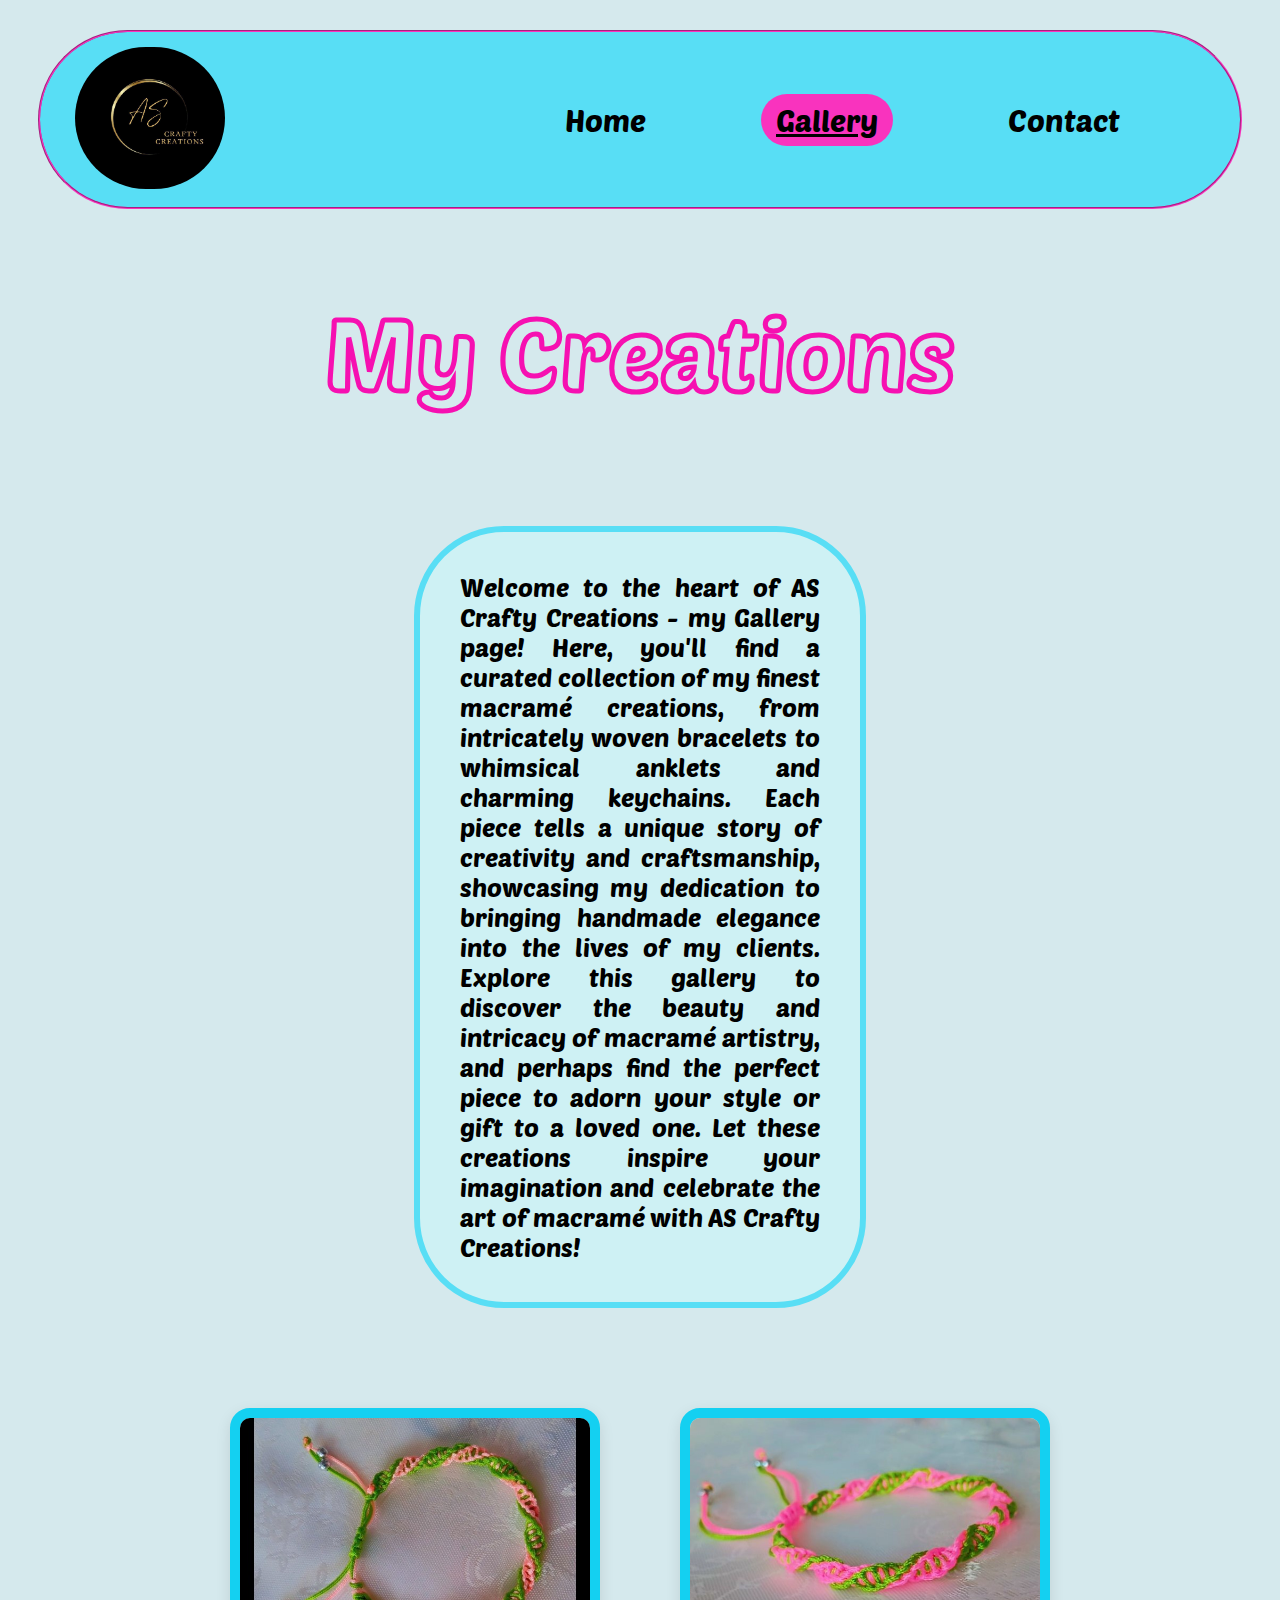
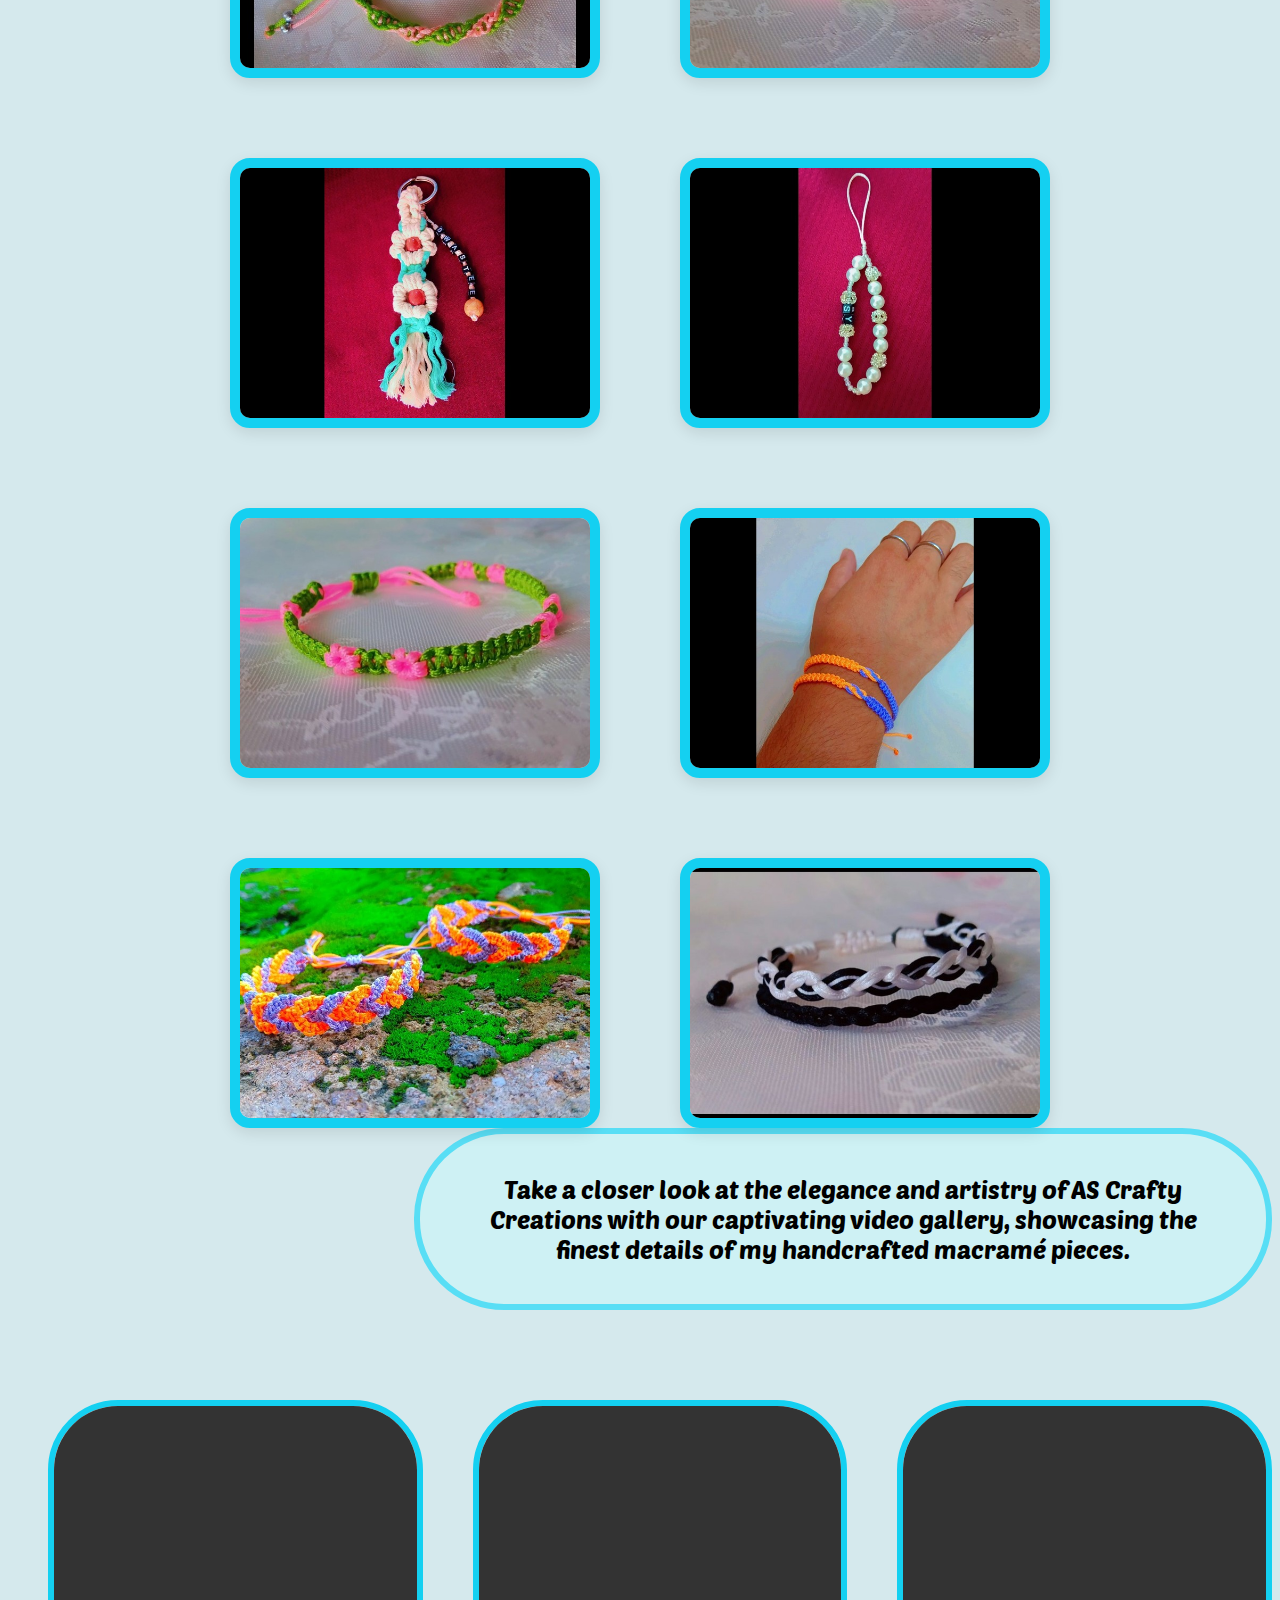
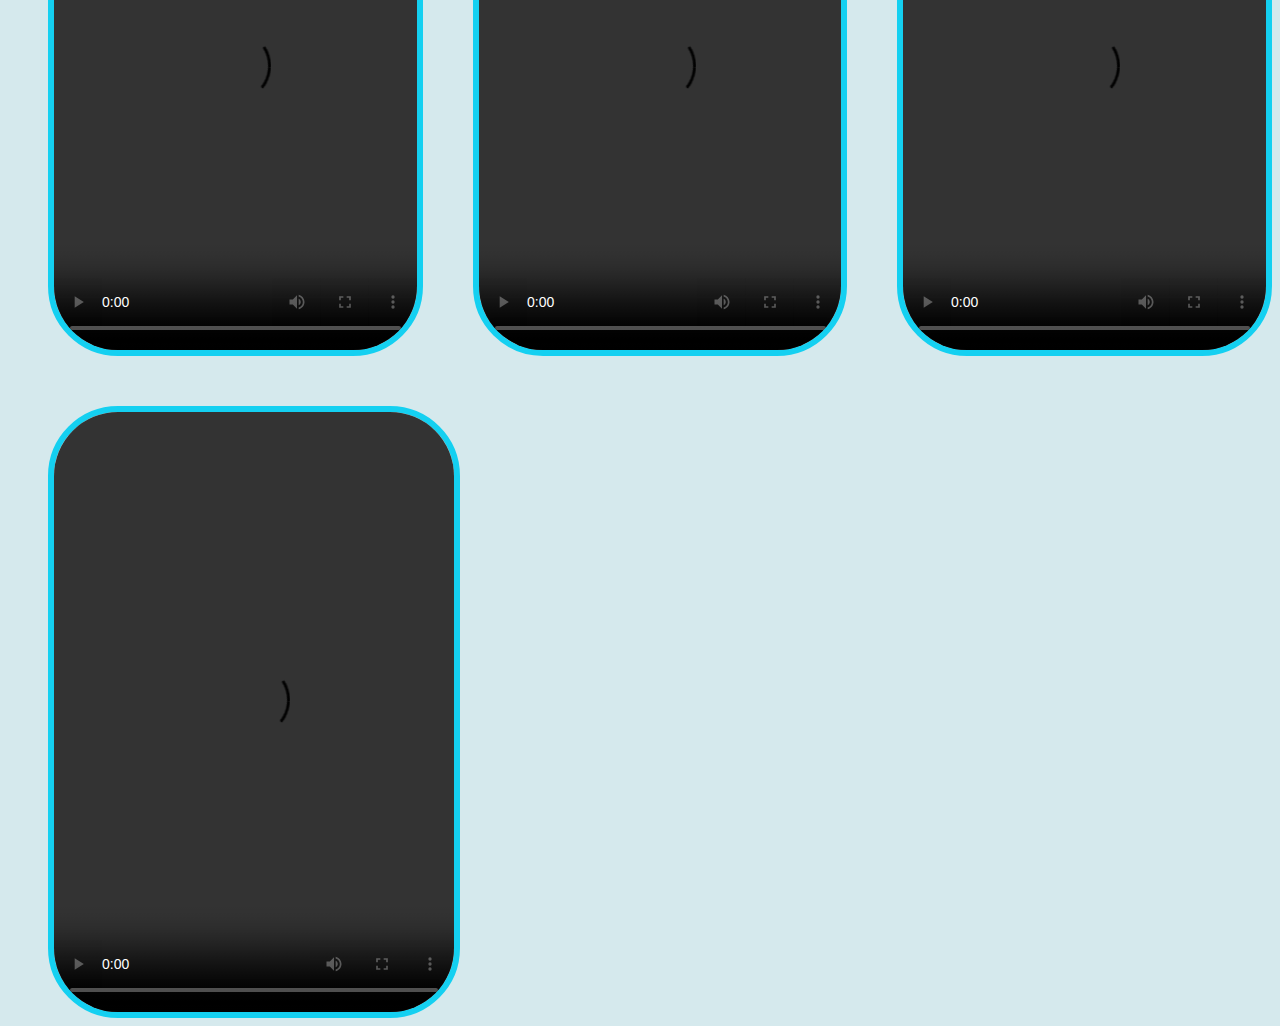
==== gallery.html @ 46c87766 "Add files via upload" ====
<!DOCTYPE html>
<html lang="en">
<head>
    <meta charset="UTF-8">
    <meta name="viewport" content="width=device-width, initial-scale=1.0">
    <title>Gallery Page</title>

    <link rel="stylesheet" href="gallery.css">

    <!-- Fonts -->
    <link rel="preconnect" href="https://fonts.googleapis.com">
    <link rel="preconnect" href="https://fonts.gstatic.com" crossorigin>
    <link href="https://fonts.googleapis.com/css2?family=Poetsen+One&display=swap" rel="stylesheet">

    <link rel="preconnect" href="https://fonts.googleapis.com">
    <link rel="preconnect" href="https://fonts.gstatic.com" crossorigin>  <!-- popup image text -->
    <link href="https://fonts.googleapis.com/css2?family=Reddit+Mono:wght@200..900&family=Redressed&display=swap" rel="stylesheet">
</head>
<body>

    <nav>
        <div class="logo">
            <a href="home.html"><img src="Homepage images/logo.jpg" alt="logo"></a>
        </div>
        <ul class="nav-links">
            <li><a href="home.html" class="hover-effect">Home</a></li>
            <li><a href="gallery.html" class="active">Gallery</a></li>
            <li><a href="contact.html" class="hover-effect">Contact</a></li>
        </ul>
    </nav>

    <h1>My Creations</h1>

    <p class="image-intro">
        Welcome to the heart of <span> AS Crafty Creations </span> - my Gallery page! Here, you'll find a curated collection of my finest
        macramé creations, from intricately woven bracelets to whimsical anklets and charming keychains. Each piece tells a 
        unique story of creativity and craftsmanship, showcasing my dedication to bringing handmade elegance into the lives 
        of my clients. Explore this gallery to discover the beauty and intricacy of macramé artistry, and perhaps find the 
        perfect piece to adorn your style or gift to a loved one. Let these creations inspire your imagination and celebrate 
        the art of macramé with AS Crafty Creations!
    </p>


    <div class="gallery">
        <div class="image-container">
            <div class="image">
                <img src="Gallery images/img1.jpg" title="Adjustable Bracelet" data-text="Image 1: Adjustable two-colored Bracelet with beads at the end!" > 
            </div>
            <div class="image">
                <img src="Gallery images/img2.jpg" title="Adjustable Bracelet" data-text="Image 2: Adjustable two-colored Bracelet with beads at the end!">
            </div>
            <div class="image">
                <img src="Gallery images/img3.jpg" title="Personalised Keychain" data-text="Image 3: Personalised Keychain with name and beads!">
            </div>
            <div class="image">
                <img src="Gallery images/img4.jpg" title="Personalised Phone Charm" data-text="Image 4: Personalised Phone Charm!">
            </div>
            <div class="image">
                <img src="Gallery images/img5.jpg" title="Adjustable Bracelet" data-text="Image 5: Flower Adjustable Bracelet!">
            </div>
            <div class="image">
                <img src="Gallery images/img6.jpg" title="Adjustable Bracelet" data-text="Image 6: Friendship Adjustable Bracelets! (Infinity symbol)">
            </div>
            <div class="image">
                <img src="Gallery images/img7.jpg" title="Adjustable Bracelet" data-text="Image 7: Friendship Adjustable Bracelets!">
            </div>
            <div class="image">
                <img src="Gallery images/img8.jpg" title="Adjustable Bracelet" data-text="Image 8: Adjustable Bracelet For Men!">
            </div>
        </div>

        <div class="popup-image">
            <span>&times;</span>   <!-- close popup image -->
            <img src="" alt="">   <!-- use js to display -->
            <div class="popup-text"></div>
        </div>
    </div>



    <p class="video-intro"> 
        Take a closer look at the elegance and artistry of AS Crafty Creations with our captivating video gallery, 
        showcasing the finest details of my handcrafted macramé pieces.
    </p>


    <div class="video-container">
            <video src="Videos/video1.mp4" width="200px" height="300px" title="Video 1" controls></video>
            <video src="Videos/video2.mp4" width="200px" height="300px" title="Video 2" controls></video>
            <video src="Videos/video3.mp4" width="200px" height="300px" title="Video 3" controls></video>
            <video src="Videos/video4.mp4" width="200px" height="300px" title="Video 4" controls></video>
    </div>

    
    <script src="gallery.js"></script>
    
</body>
</html>
---- gallery.css ----
body {
    font-family: "Poetsen One", sans-serif;
    background-color: #d5e9ed;
    box-sizing: border-box;
}

/* CSS for the navigation menu */

nav {
    display: flex;
    align-items: center;
    justify-content: space-between; /* Ensure the items are spaced out */
    background-color: #58def5;
    padding: 5px;
    border-radius: 90px;
    margin: 30px;
    border:groove rgb(249, 51, 190) 2px;
    flex-wrap: wrap; /* Allow items to wrap in smaller screens */
    transition: border;
}


.logo img {
    max-height: 150px;
    max-width: 150px;
    border-radius: 130px;
    margin: 10px 10px 10px 30px;
    transition: transform 0.3s, filter 0.3s; /* Add transition for smooth effect */
}

.logo img:hover {
    border: 5px solid rgb(249, 51, 190);
    transform: scale(1.1); /* Scale up the image slightly */
    filter: brightness(1.2); /* Increase brightness */
    cursor: pointer;
}

.nav-links {
    display: flex;
    list-style: none;
    margin-left: auto; /* Automatically push links to the right */
    padding: 0;
}

.nav-links li {
    margin-right: 100px;
    font-size: 30px;
}

.nav-links a {
    text-decoration: none;
    color: rgb(0, 0, 0);
    padding: 8px 15px;
    transition: background-color 0.1s;
}

/* Add styling for the active link */

.nav-links .hover-effect:hover {
    background-color: rgb(249, 51, 190);
    border-radius: 50px;
    font-size: 35px;
}

.nav-links a.active {
    background-color: rgb(249, 51, 190);
    border-radius: 50px;
    text-decoration: underline;
}


/* Styling the title and text */

h1 {
    font-size: 100px;
    padding: 15px;
    color: transparent;
    -webkit-text-stroke: 2px rgb(246, 16, 177);   /* add stroke to text */
    position: relative;
    text-align: center;
}

h1:hover {
    -webkit-text-stroke: 2px rgb(0, 0, 0);
    transition: 0.5s;
    transform: scale(1.5);
}

.image-intro{
    max-width: 1000px;
    text-align: justify;
    margin: 100px 406px;    /* top,bottom   left,right */
    font-size: 25px;
    border: 6px solid #58def5;
    border-radius: 90px;
    padding: 40px;
    background-color: #cef1f4;
}




/* CSS for the images */

.gallery {
    position: relative;
    min-height: 90vh;   /* 90% of viewport height */
    max-width: 2000px;
}

.gallery .image-container {
    display: flex;   /* fill available free space */
    flex-wrap: wrap;
    gap: 80px;   /* column and row */
    justify-content: center;

}

.gallery .image-container .image {
    height: 250px;
    width: 350px;
    border: 10px solid #14d0f1;
    border-radius: 20px;
    box-shadow: 0 5px 15px rgba(0, 0, 0, .1);   /* no horizontal offset: shadow behind element, vertical offset: shadow below, blur effect, 10% opacity */
    overflow: hidden;
    cursor: pointer;
}

.gallery .image-container .image img {
    height: 100%;
    width: 100%;
    object-fit: cover;   /* maintain aspect ratio to fill the container */
    transition: .2s linear;
}

.gallery .image-container .image:hover img {
    transform: scale(1.3);
}

.gallery .popup-image {
    position: fixed;
    top: 0px;
    left: 0;
    background: rgba(31, 31, 31, 0.9);
    height: 100%;
    width: 100%;
    z-index: 100;   /* positions above other elements with lower z-index values */
    display: none;
}

.gallery .popup-image span {
    position: absolute;    /* postitions it relative to its closest positioned ancestor */
    top: 0;
    right: 10px;
    font-size: 60px;
    font-weight: bolder;
    color: #fff;
    cursor: pointer;
    z-index: 100;
}

.gallery .popup-image img {
    position: absolute;
    top: 50%;
    left: 50%;
    transform: translate(-50%, -50%);
    border: 7px solid #68c6f2;
    border-radius: 300px;
    max-width: 90%;     /* Set maximum width to 90% of the viewport width */
    max-height: 90vh;     /* Set maximum height to 90% of the viewport height */
    object-fit: contain;    /* Maintain aspect ratio while fitting into the container */
}

.gallery .popup-image .popup-text {
    font-family: "Redressed", cursive;
    font-style: italic;
    font-weight: 400;
    position: absolute;
    bottom: 10%;
    left: 50%;
    transform: translateX(-50%);   /* horizontally center relative to own width */
    color: white;
    font-size: 40px;
    text-align: center;
    padding: 10px;
    background: rgba(0, 0, 0, 0.7);
    border-radius: 30px;
    border: 3px solid #68c6f2;
}


/* CSS for the videos */

.video-intro{
    max-width: 1090px;
    text-align: center;
    font-size: 25px;
    border: 6px solid #58def5;
    border-radius: 90px;
    padding: 40px;
    background-color: #cef1f4;
    margin: 0 0 90px 406px;
}

.video-container {
    display: flex;
    flex-wrap: wrap;
    gap: 50px;   /* Adds space between videos */
    margin-left: 40px;
}

.video-container video {
    border-radius: 70px;
    border: 6px solid #14d0f1;
    max-width: 400px;   /* Adjust as needed */
    height: auto;
    flex: 1 1 21%;   /* responsive: flex-grow, flex-shrink, flex-basis: initial size */
    transition: .2s linear;
}

.video-container video:hover{
    transform: scale(1.1);
    border-color: rgb(246, 16, 177);
}




/* Media Queries for responsiveness for the navigation menu */
@media (max-width: 768px) {
    .nav-links {
        flex-direction: column;
        width: 100%;
    }

    .nav-links li {
        margin: 10px 0;
        text-align: center;
        font-size: 24px;
    }

    .logo img {
        height: 100px;
        width: 100px;
    }

    nav {
        flex-direction: column;
        padding: 10px;
        border-radius: 80px;
        margin: 10px;
        width: 640px;
    }

    nav:hover {
        border: 6px solid rgb(249, 51, 190);
    }

    .container .popup-image img {
        width: 75%;
    }

    h1:hover {
        transform: scale(1.1);
    }

    .image-intro{
        width: 600px;
        margin-left: 10px;
    }

    .video-intro{
        width: 600px;
        margin: 70px 0 70px 0; /* Top, Right, Bottom, Left */

    }

    .video-container {
        flex-direction: column;
        align-items: center;
    }

    .video-container video {
        width: 80%;
        height: auto;
        flex: 1 1 auto; /* Reset flex properties for stacking */
    }
}
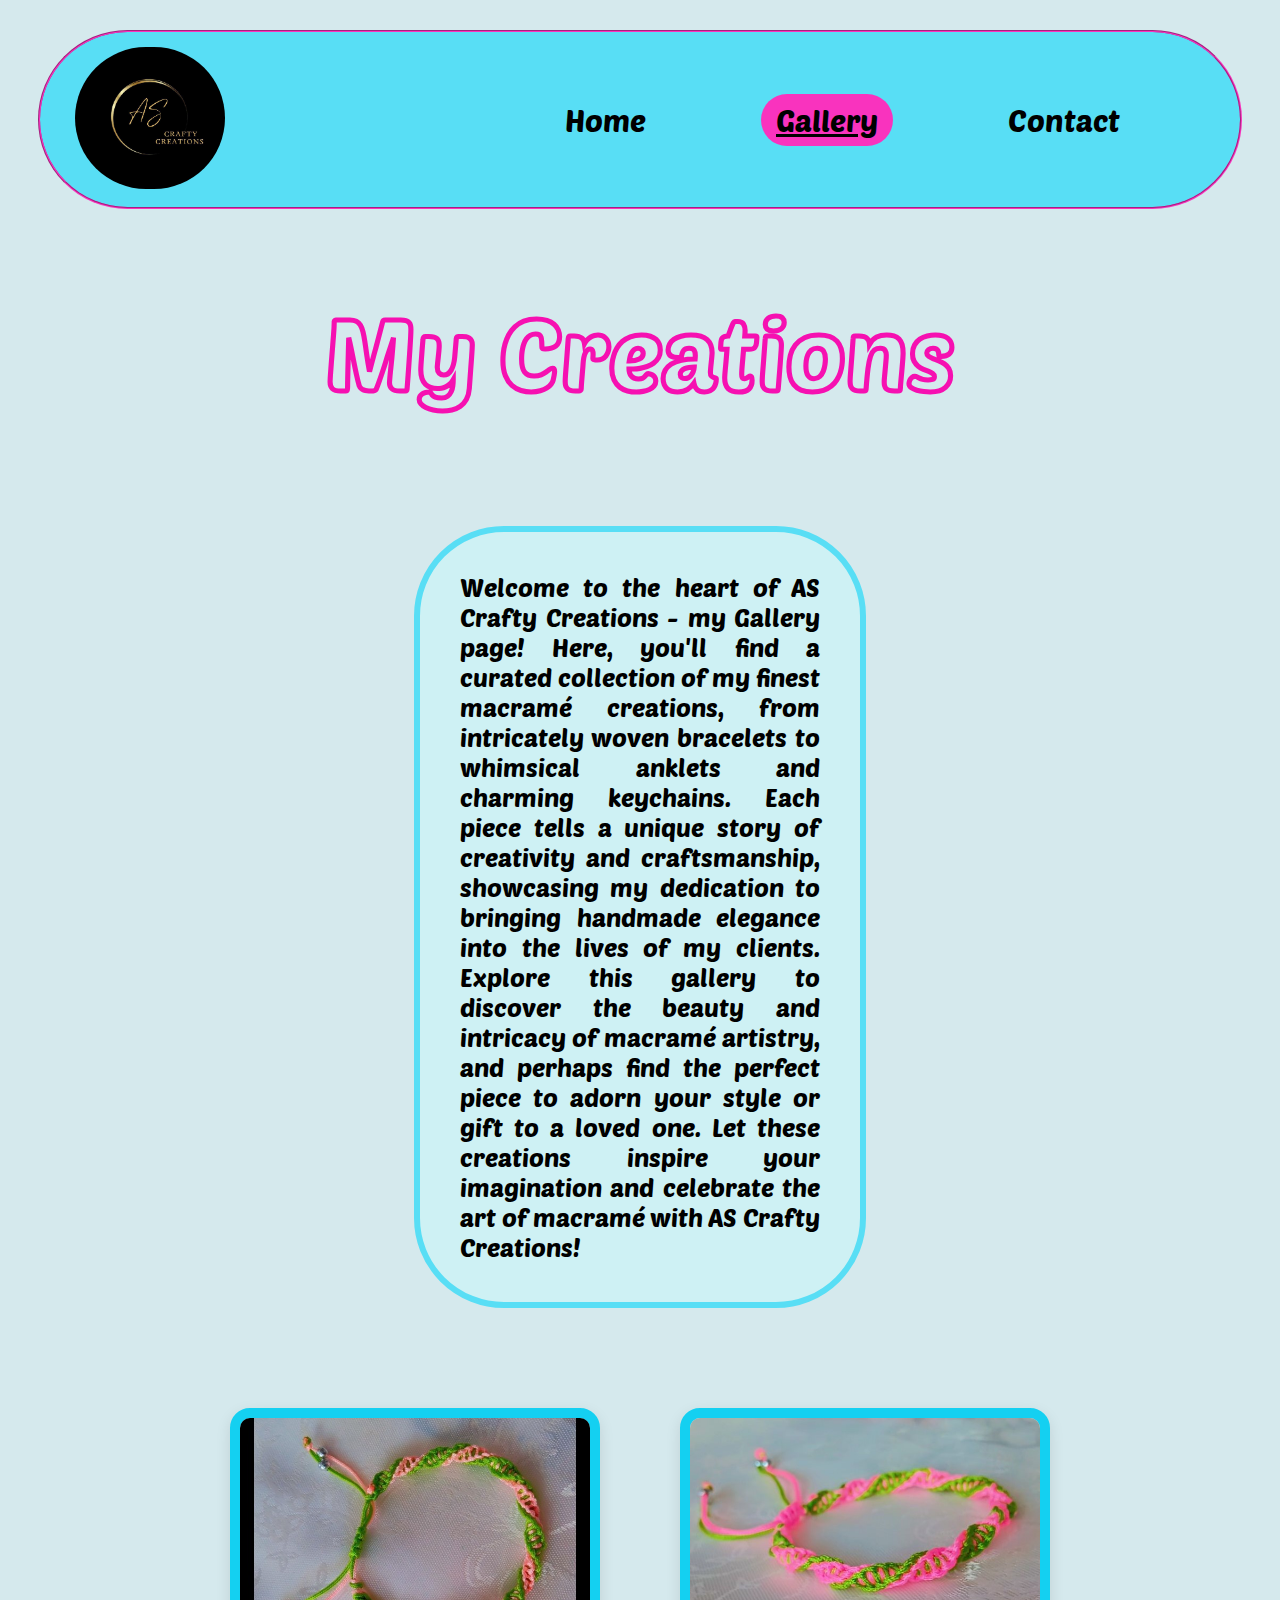
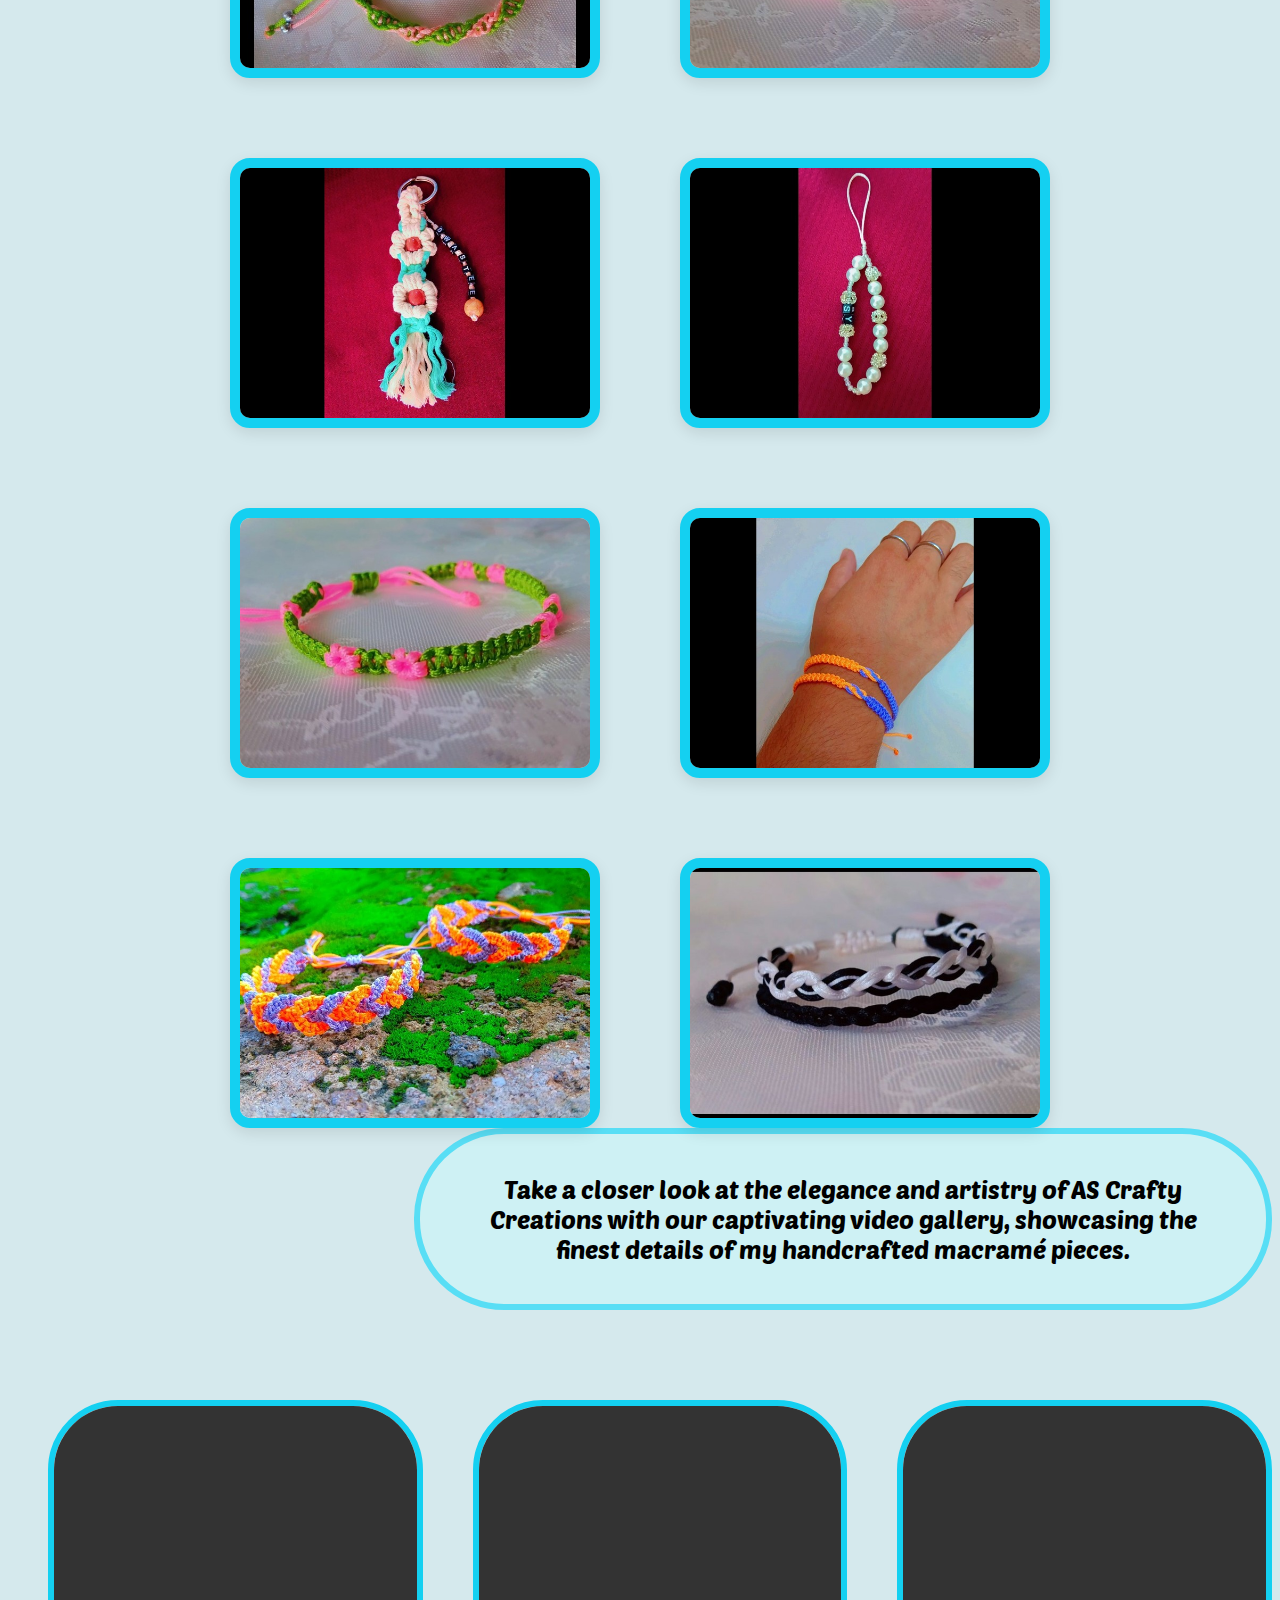
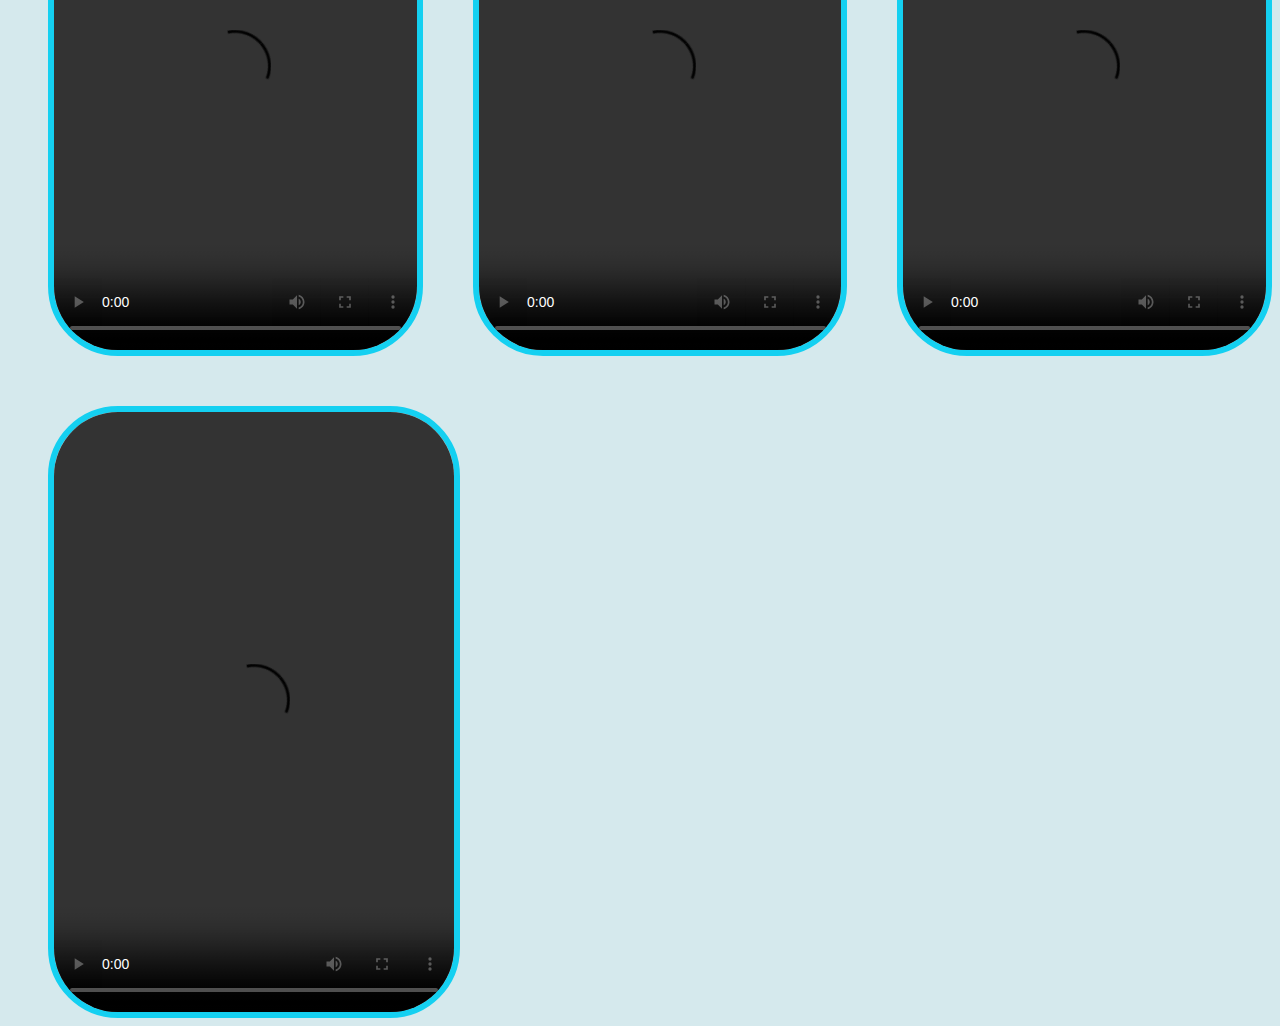
==== commit c700db48: "Add files via upload" ====
--- a/gallery.html
+++ b/gallery.html
@@ -20,10 +20,10 @@
 
     <nav>
         <div class="logo">
-            <a href="home.html"><img src="Homepage images/logo.jpg" alt="logo"></a>
+            <a href="index.html"><img src="Homepage images/logo.jpg" alt="logo"></a>
         </div>
         <ul class="nav-links">
-            <li><a href="home.html" class="hover-effect">Home</a></li>
+            <li><a href="index.html" class="hover-effect">Home</a></li>
             <li><a href="gallery.html" class="active">Gallery</a></li>
             <li><a href="contact.html" class="hover-effect">Contact</a></li>
         </ul>
